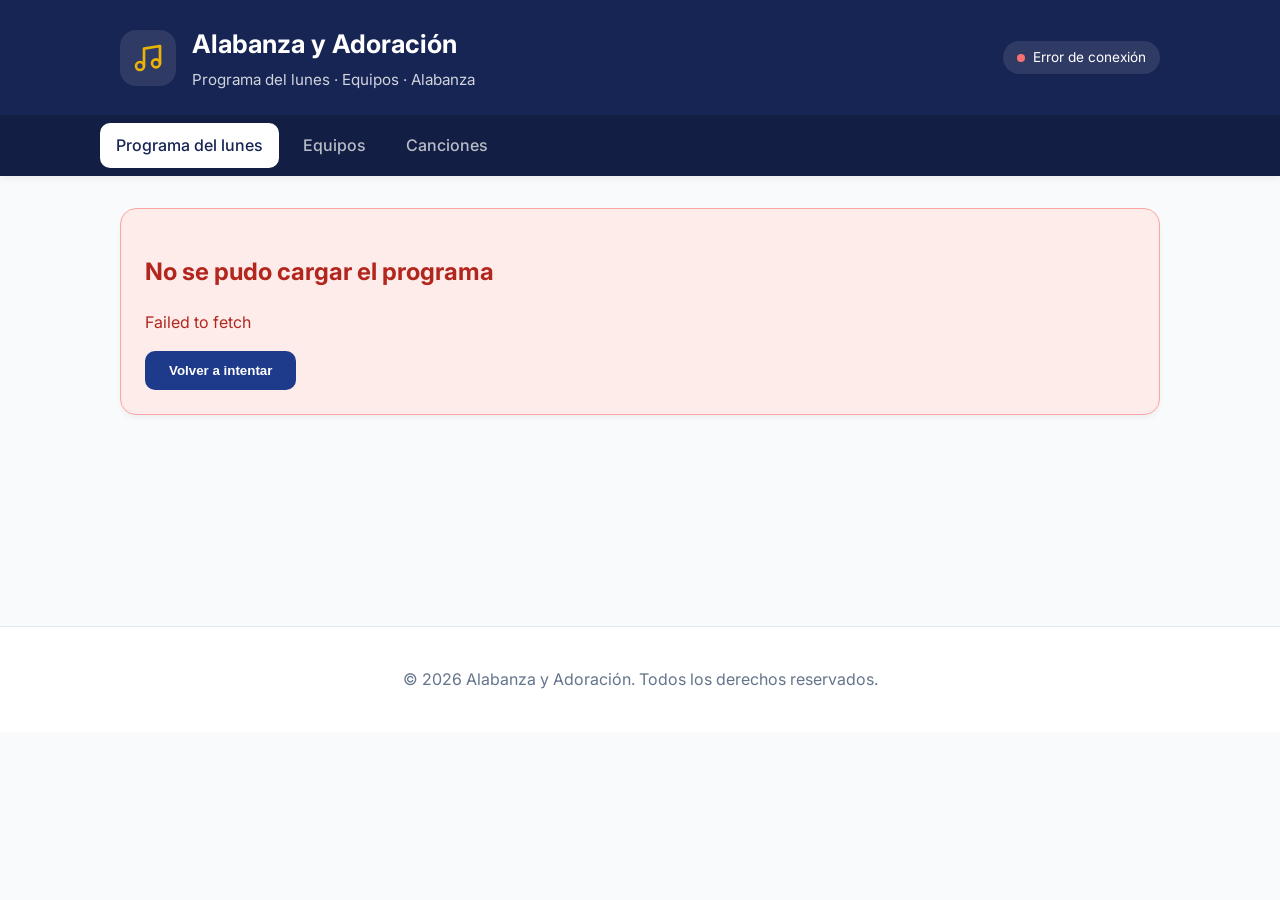
==== Alabanza y Adoración/index.html @ 2aa61725 "Add files via upload" ====
<!DOCTYPE html>
<html lang="es">
<head>
  <meta charset="UTF-8">
  <meta name="viewport" content="width=device-width, initial-scale=1.0">
  <meta name="description" content="Alabanza y Adoración — Programa de los lunes, equipos y repertorio musical.">
  <meta name="theme-color" content="#172554">
  <title>Alabanza y Adoración</title>
  <link rel="preconnect" href="https://fonts.googleapis.com">
  <link rel="preconnect" href="https://fonts.gstatic.com" crossorigin>
  <link href="https://fonts.googleapis.com/css2?family=Inter:wght@400;500;600;700&display=swap" rel="stylesheet">
  <link rel="stylesheet" href="styles.css">
</head>
<body>
  <a class="skip-link" href="#contenido">Saltar al contenido</a>

  <header class="site-header" role="banner">
    <div class="container header-inner">
      <div class="brand">
        <!-- Icono de Notas Musicales -->
        <div class="brand-mark" aria-hidden="true">
          <svg viewBox="0 0 24 24" width="32" height="32" fill="none" stroke="currentColor" stroke-width="2" stroke-linecap="round" stroke-linejoin="round">
            <path d="M9 18V5l12-2v13"></path>
            <circle cx="6" cy="18" r="3"></circle>
            <circle cx="18" cy="16" r="3"></circle>
          </svg>
        </div>
        <div class="brand-text">
          <h1 class="site-title">Alabanza y Adoración</h1>
          <p class="site-subtitle">Programa del lunes · Equipos · Alabanza</p>
        </div>
      </div>

      <div class="status" id="status" role="status" aria-live="polite">
        <span class="status-dot" aria-hidden="true"></span>
        <span class="status-text" id="status-text">Cargando…</span>
      </div>
    </div>

    <nav class="site-nav" aria-label="Navegación principal">
      <div class="container nav-inner">
        <button class="nav-btn is-active" data-view="programa" aria-controls="view-programa" aria-selected="true" role="tab">Programa del lunes</button>
        <button class="nav-btn" data-view="equipos" aria-controls="view-equipos" aria-selected="false" role="tab">Equipos</button>
        <button class="nav-btn" data-view="canciones" aria-controls="view-canciones" aria-selected="false" role="tab">Canciones</button>
      </div>
    </nav>
  </header>

  <main id="contenido" class="container main" role="main">

    <!-- Vista: Programa del lunes -->
    <section id="view-programa" class="view" role="tabpanel" aria-labelledby="tab-programa">
      <div class="loading-card" id="programa-loading">
        <div class="spinner" aria-hidden="true"></div>
        <p>Cargando el programa…</p>
      </div>

      <div class="error-card hidden" id="programa-error" role="alert">
        <h2>No se pudo cargar el programa</h2>
        <p id="programa-error-msg">Revisa tu conexión e inténtalo de nuevo.</p>
        <button class="btn-retry" id="programa-retry">Volver a intentar</button>
      </div>

      <div class="empty-card hidden" id="programa-empty">
        <h2>Todavía no hay un programa para el próximo lunes</h2>
        <p>Cuando se registre el encuentro, aparecerá aquí automáticamente.</p>
      </div>

      <div class="hidden" id="programa-content">
        <article class="hero-card">
          <p class="hero-eyebrow" id="prog-eyebrow">Próximo encuentro</p>
          <h2 class="hero-title" id="prog-nombre">—</h2>
          <div class="hero-meta">
            <div class="meta-item">
              <span class="meta-label">Fecha</span>
              <span class="meta-value" id="prog-fecha">—</span>
            </div>
            <div class="meta-item">
              <span class="meta-label">Hora</span>
              <span class="meta-value" id="prog-hora">—</span>
            </div>
            <div class="meta-item">
              <span class="meta-label">Lugar</span>
              <span class="meta-value" id="prog-lugar">—</span>
            </div>
            <div class="meta-item">
              <span class="meta-label">Estado</span>
              <span class="badge" id="prog-estado">—</span>
            </div>
          </div>
        </article>

        <div class="grid-2">
          <section class="card" aria-labelledby="prog-equipo-a-title">
            <header class="card-header">
              <h3 id="prog-equipo-a-title">Equipo A</h3>
            </header>
            <ul class="list" id="prog-equipo-a"></ul>
          </section>

          <section class="card" aria-labelledby="prog-equipo-b-title">
            <header class="card-header">
              <h3 id="prog-equipo-b-title">Equipo B</h3>
            </header>
            <ul class="list" id="prog-equipo-b"></ul>
          </section>
        </div>

        <section class="card" aria-labelledby="prog-canciones-title">
          <header class="card-header">
            <h3 id="prog-canciones-title">Repertorio musical</h3>
          </header>
          <ol class="song-list" id="prog-canciones"></ol>
        </section>
      </div>
    </section>

    <!-- Vista: Equipos -->
    <section id="view-equipos" class="view hidden" role="tabpanel" aria-labelledby="tab-equipos">
      <div class="loading-card" id="equipos-loading">
        <div class="spinner" aria-hidden="true"></div>
        <p>Cargando los equipos…</p>
      </div>

      <div class="error-card hidden" id="equipos-error" role="alert">
        <h2>No se pudieron cargar los equipos</h2>
        <p id="equipos-error-msg">Revisa tu conexión e inténtalo de nuevo.</p>
        <button class="btn-retry" id="equipos-retry">Volver a intentar</button>
      </div>

      <div class="empty-card hidden" id="equipos-empty">
        <h2>Todavía no hay equipos asignados</h2>
        <p>Cuando se registren integrantes para el próximo lunes, aparecerán aquí.</p>
      </div>

      <div class="hidden" id="equipos-content">
        <p class="section-context" id="equipos-context"></p>
        <div class="grid-2">
          <section class="card" aria-labelledby="equipos-a-title">
            <header class="card-header">
              <h3 id="equipos-a-title">Equipo A</h3>
            </header>
            <ul class="list" id="equipos-a"></ul>
          </section>
          <section class="card" aria-labelledby="equipos-b-title">
            <header class="card-header">
              <h3 id="equipos-b-title">Equipo B</h3>
            </header>
            <ul class="list" id="equipos-b"></ul>
          </section>
        </div>
      </div>
    </section>

    <!-- Vista: Canciones -->
    <section id="view-canciones" class="view hidden" role="tabpanel" aria-labelledby="tab-canciones">
      <div class="loading-card" id="canciones-loading">
        <div class="spinner" aria-hidden="true"></div>
        <p>Cargando el repertorio…</p>
      </div>

      <div class="error-card hidden" id="canciones-error" role="alert">
        <h2>No se pudo cargar el repertorio</h2>
        <p id="canciones-error-msg">Revisa tu conexión e inténtalo de nuevo.</p>
        <button class="btn-retry" id="canciones-retry">Volver a intentar</button>
      </div>

      <div class="empty-card hidden" id="canciones-empty">
        <h2>Todavía no hay canciones programadas</h2>
        <p>Cuando se registre el repertorio del próximo lunes, aparecerá aquí.</p>
      </div>

      <div class="hidden" id="canciones-content">
        <p class="section-context" id="canciones-context"></p>
        <section class="card" aria-labelledby="canciones-lista-title">
          <header class="card-header">
            <h3 id="canciones-lista-title">Repertorio en orden</h3>
          </header>
          <ol class="song-list" id="canciones-lista"></ol>
        </section>
      </div>
    </section>

  </main>

  <footer class="site-footer">
    <div class="container">
      <p>&copy; <span id="footer-year"></span> Alabanza y Adoración. Todos los derechos reservados.</p>
    </div>
  </footer>

  <script src="app.js" defer></script>
</body>
</html>
---- Alabanza y Adoración/styles.css ----
:root {
  --azul-profundo: #172554; --azul: #1e3a8a; --dorado: #eab308;
  --fondo: #f8fafc; --fondo-card: #ffffff; --texto: #0f172a; --texto-suave: #64748b; --borde: #e2e8f0;
  --error: #b3261e; --error-fondo: #fdecea; --sombra: 0 4px 6px -1px rgba(0, 0, 0, 0.05);
  --radio: 16px; --radio-sm: 12px; --trans: 200ms ease;
}
* { box-sizing: border-box; }
html, body { margin: 0; padding: 0; }
body { font-family: 'Inter', system-ui, sans-serif; background: var(--fondo); color: var(--texto); line-height: 1.55; }
.container { width: 100%; max-width: 1080px; margin: 0 auto; padding: 0 20px; }
.skip-link { position: absolute; left: -9999px; top: 0; background: var(--azul); color: #fff; padding: 10px 16px; z-index: 999; }
.skip-link:focus { left: 0; }

.site-header { background: var(--azul-profundo); color: #fff; box-shadow: var(--sombra); }
.header-inner { display: flex; align-items: center; justify-content: space-between; gap: 16px; padding-top: 24px; padding-bottom: 24px; flex-wrap: wrap; }
.brand { display: flex; align-items: center; gap: 16px; }
.brand-mark { display: grid; place-items: center; width: 56px; height: 56px; border-radius: 16px; background: rgba(255, 255, 255, 0.1); color: var(--dorado); flex-shrink: 0; }
.brand-text { display: flex; flex-direction: column; }
.site-title { font-size: 1.6rem; font-weight: 700; margin: 0; }
.site-subtitle { margin: 4px 0 0; font-size: 0.95rem; opacity: 0.8; }

.status { display: inline-flex; align-items: center; gap: 8px; padding: 6px 14px; border-radius: 999px; background: rgba(255, 255, 255, 0.1); font-size: 0.85rem; }
.status-dot { width: 8px; height: 8px; border-radius: 50%; background: var(--dorado); }
.status.is-ok .status-dot { background: #4ade80; }
.status.is-error .status-dot { background: #f87171; }
.status.is-loading .status-dot { background: var(--dorado); animation: pulse 1.2s infinite; }
@keyframes pulse { 0%,100% { opacity: 1; } 50% { opacity: 0.4; } }

.site-nav { background: rgba(0, 0, 0, 0.2); }
.nav-inner { display: flex; gap: 8px; overflow-x: auto; padding: 8px 0; }
.nav-btn { border: 0; background: transparent; color: rgba(255, 255, 255, 0.7); font: inherit; font-weight: 500; padding: 10px 16px; border-radius: 10px; cursor: pointer; white-space: nowrap; }
.nav-btn:hover { background: rgba(255, 255, 255, 0.1); color: #fff; }
.nav-btn.is-active { background: #fff; color: var(--azul-profundo); }

.main { padding-top: 32px; padding-bottom: 48px; min-height: 50vh; }
.hidden { display: none !important; }
.card, .hero-card, .loading-card, .error-card, .empty-card { background: var(--fondo-card); border: 1px solid var(--borde); border-radius: var(--radio); box-shadow: var(--sombra); padding: 24px; margin-bottom: 20px; }
.card-header { margin-bottom: 16px; }
.card-header h3 { margin: 0; font-size: 1.1rem; color: var(--azul-profundo); }

.hero-card { background: linear-gradient(135deg, var(--azul-profundo) 0%, var(--azul) 100%); color: #fff; padding: 32px; }
.hero-title { margin: 0 0 24px; font-size: 1.8rem; font-weight: 700; }
.hero-meta { display: grid; grid-template-columns: repeat(auto-fit, minmax(140px, 1fr)); gap: 16px; }
.meta-item { background: rgba(255, 255, 255, 0.1); border-radius: var(--radio-sm); padding: 12px 16px; }
.meta-label { display: block; font-size: 0.75rem; opacity: 0.8; margin-bottom: 4px; }
.meta-value { font-weight: 600; font-size: 1.05rem; }
.badge { display: inline-block; padding: 4px 12px; border-radius: 999px; font-size: 0.8rem; font-weight: 600; background: rgba(255, 255, 255, 0.15); }
.badge.is-confirmado { background: var(--dorado); color: var(--azul-profundo); }

.grid-2 { display: grid; grid-template-columns: 1fr 1fr; gap: 20px; }
@media (max-width: 720px) { .grid-2 { grid-template-columns: 1fr; } }

.list { list-style: none; margin: 0; padding: 0; display: flex; flex-direction: column; gap: 12px; }
.list li { display: flex; justify-content: space-between; padding: 12px 16px; border-radius: var(--radio-sm); background: var(--fondo); border: 1px solid var(--borde); }
.list .persona { font-weight: 500; }
.list .funcion { font-size: 0.85rem; color: var(--texto-suave); background: rgba(0,0,0,0.03); padding: 2px 8px; border-radius: 6px; }
.list .empty-msg { justify-content: center; color: var(--texto-suave); font-style: italic; border: 1px dashed var(--borde); background: transparent; }

.song-list { list-style: none; margin: 0; padding: 0; display: flex; flex-direction: column; gap: 12px; }
.song-list li { display: grid; grid-template-columns: 40px 1fr auto; align-items: center; gap: 16px; padding: 16px; border-radius: var(--radio-sm); background: var(--fondo); border: 1px solid var(--borde); }
.song-list .song-num { display: grid; place-items: center; width: 36px; height: 36px; border-radius: 50%; background: var(--azul-profundo); color: var(--dorado); font-weight: 700; }
.song-list .song-title { font-weight: 600; font-size: 1.05rem; }
.song-list .song-artist { font-size: 0.85rem; color: var(--texto-suave); margin-top: 2px; }
.song-list .song-key { font-size: 0.85rem; font-weight: 700; color: var(--azul); background: #e0e7ff; padding: 4px 12px; border-radius: 999px; }
.song-list .empty-msg { display: block; grid-template-columns: 1fr; text-align: center; font-style: italic; border: 1px dashed var(--borde); background: transparent; }

.loading-card, .empty-card { text-align: center; color: var(--texto-suave); padding: 40px 24px; }
.spinner { width: 36px; height: 36px; margin: 0 auto 16px; border: 3px solid var(--borde); border-top-color: var(--azul); border-radius: 50%; animation: spin 800ms linear infinite; }
@keyframes spin { to { transform: rotate(360deg); } }
.error-card { border-color: #fca5a5; background: var(--error-fondo); color: var(--error); }
.btn-retry { background: var(--azul); color: #fff; font-weight: 600; padding: 12px 24px; border-radius: 10px; cursor: pointer; border: 0; }
.btn-retry:hover { background: var(--azul-profundo); }
.section-context { margin-bottom: 16px; color: var(--texto-suave); border-bottom: 1px solid var(--borde); padding-bottom: 12px; }

.site-footer { border-top: 1px solid var(--borde); background: var(--fondo-card); color: var(--texto-suave); text-align: center; padding: 24px 0; }
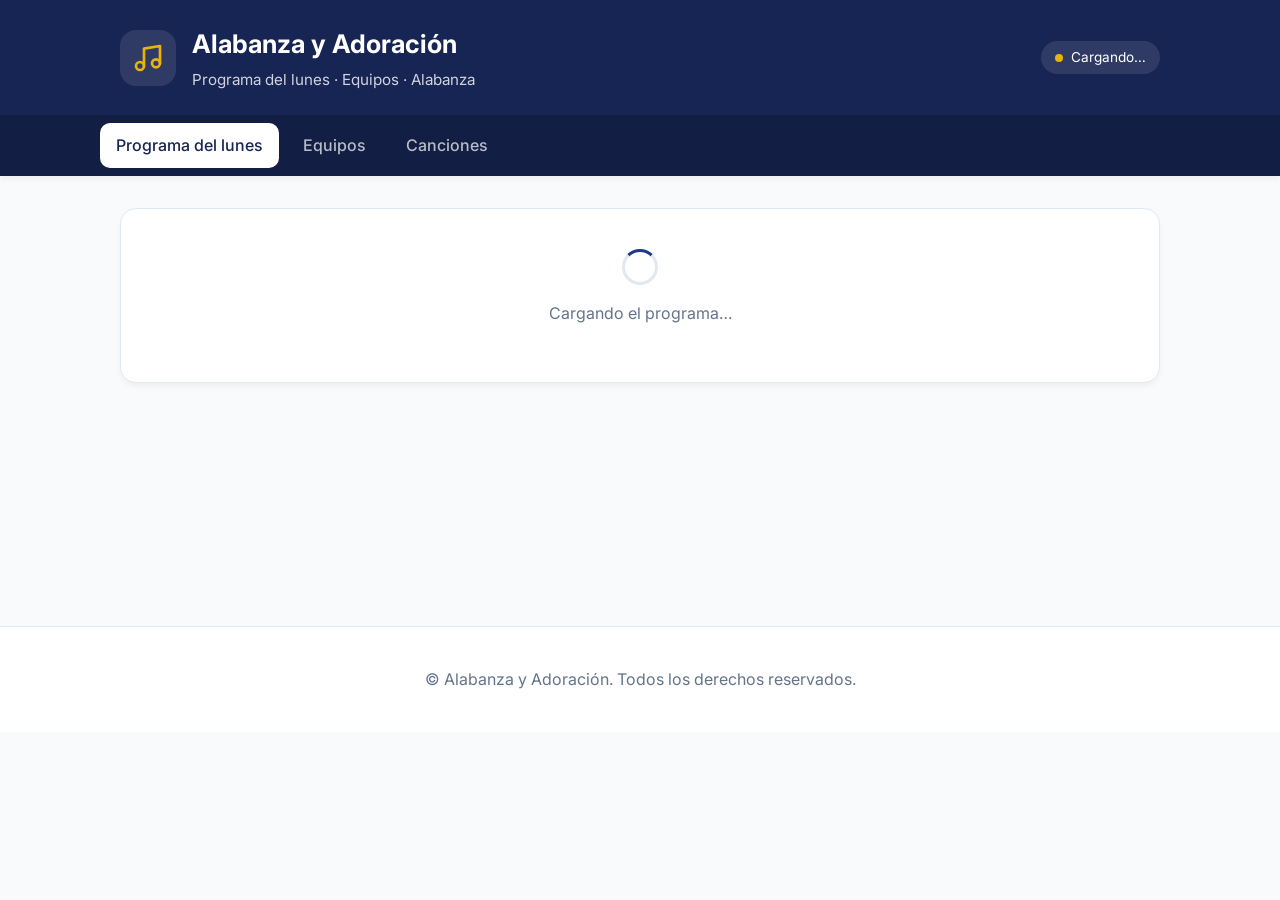
==== commit 04720788: "Update index.html" ====
--- a/Alabanza y Adoración/index.html
+++ b/Alabanza y Adoración/index.html
@@ -17,7 +17,6 @@
   <header class="site-header" role="banner">
     <div class="container header-inner">
       <div class="brand">
-        <!-- Icono de Notas Musicales -->
         <div class="brand-mark" aria-hidden="true">
           <svg viewBox="0 0 24 24" width="32" height="32" fill="none" stroke="currentColor" stroke-width="2" stroke-linecap="round" stroke-linejoin="round">
             <path d="M9 18V5l12-2v13"></path>
@@ -167,7 +166,7 @@
 
       <div class="empty-card hidden" id="canciones-empty">
         <h2>Todavía no hay canciones programadas</h2>
-        <p>Cuando se registre el repertorio del próximo lunes, aparecerá aquí.</p>
+        <p>Cuando se registre el repertorio del próximo lunes, aparecerán aquí.</p>
       </div>
 
       <div class="hidden" id="canciones-content">
@@ -189,6 +188,36 @@
     </div>
   </footer>
 
-  <script src="app.js" defer></script>
+  <!-- Ventana Modal para la Letra, Transposición y enlace de YouTube -->
+  <div id="modal-letra" class="modal-overlay hidden" role="dialog" aria-modal="true" aria-labelledby="modal-titulo">
+    <div class="modal-content">
+      <button class="modal-close" id="modal-close" aria-label="Cerrar">&times;</button>
+      <h2 id="modal-titulo" class="modal-title">—</h2>
+
+      <div class="modal-meta">
+        <span class="meta-label" style="font-size: 0.85rem; color: var(--texto-suave); margin-right: 8px;">Tono:</span>
+        <span id="modal-tono" class="song-key">—</span>
+        <div class="tono-controls">
+          <button id="btn-bajar-tono" class="btn-tono" aria-label="Bajar medio tono">-</button>
+          <button id="btn-subir-tono" class="btn-tono" aria-label="Subir medio tono">+</button>
+        </div>
+      </div>
+
+      <div class="modal-body" id="modal-letra-texto"></div>
+
+      <a
+        id="modal-youtube"
+        class="youtube-link hidden"
+        href="#"
+        target="_blank"
+        rel="noopener noreferrer"
+      >
+        🎵 Escuchar canción en YouTube
+      </a>
+    </div>
+  </div>
+
+  <!-- Archivo JavaScript -->
+  <script src="script.js" defer></script>
 </body>
-</html>+</html>
--- a/Alabanza y Adoración/styles.css
+++ b/Alabanza y Adoración/styles.css
@@ -1,16 +1,31 @@
+/* ===== Alabanza y Adoración — Estilos (Tema Azul/Dorado) ===== */
 :root {
   --azul-profundo: #172554; --azul: #1e3a8a; --dorado: #eab308;
   --fondo: #f8fafc; --fondo-card: #ffffff; --texto: #0f172a; --texto-suave: #64748b; --borde: #e2e8f0;
   --error: #b3261e; --error-fondo: #fdecea; --sombra: 0 4px 6px -1px rgba(0, 0, 0, 0.05);
   --radio: 16px; --radio-sm: 12px; --trans: 200ms ease;
 }
+
 * { box-sizing: border-box; }
-html, body { margin: 0; padding: 0; }
-body { font-family: 'Inter', system-ui, sans-serif; background: var(--fondo); color: var(--texto); line-height: 1.55; }
+
+html, body { 
+  margin: 0; 
+  padding: 0; 
+  overflow-x: hidden;
+}
+
+body { 
+  font-family: 'Inter', system-ui, sans-serif; 
+  background: var(--fondo); 
+  color: var(--texto); 
+  line-height: 1.55; 
+}
+
 .container { width: 100%; max-width: 1080px; margin: 0 auto; padding: 0 20px; }
 .skip-link { position: absolute; left: -9999px; top: 0; background: var(--azul); color: #fff; padding: 10px 16px; z-index: 999; }
 .skip-link:focus { left: 0; }
 
+/* Header */
 .site-header { background: var(--azul-profundo); color: #fff; box-shadow: var(--sombra); }
 .header-inner { display: flex; align-items: center; justify-content: space-between; gap: 16px; padding-top: 24px; padding-bottom: 24px; flex-wrap: wrap; }
 .brand { display: flex; align-items: center; gap: 16px; }
@@ -26,12 +41,14 @@
 .status.is-loading .status-dot { background: var(--dorado); animation: pulse 1.2s infinite; }
 @keyframes pulse { 0%,100% { opacity: 1; } 50% { opacity: 0.4; } }
 
+/* Nav */
 .site-nav { background: rgba(0, 0, 0, 0.2); }
 .nav-inner { display: flex; gap: 8px; overflow-x: auto; padding: 8px 0; }
 .nav-btn { border: 0; background: transparent; color: rgba(255, 255, 255, 0.7); font: inherit; font-weight: 500; padding: 10px 16px; border-radius: 10px; cursor: pointer; white-space: nowrap; }
 .nav-btn:hover { background: rgba(255, 255, 255, 0.1); color: #fff; }
 .nav-btn.is-active { background: #fff; color: var(--azul-profundo); }
 
+/* Main */
 .main { padding-top: 32px; padding-bottom: 48px; min-height: 50vh; }
 .hidden { display: none !important; }
 .card, .hero-card, .loading-card, .error-card, .empty-card { background: var(--fondo-card); border: 1px solid var(--borde); border-radius: var(--radio); box-shadow: var(--sombra); padding: 24px; margin-bottom: 20px; }
@@ -72,4 +89,94 @@
 .btn-retry:hover { background: var(--azul-profundo); }
 .section-context { margin-bottom: 16px; color: var(--texto-suave); border-bottom: 1px solid var(--borde); padding-bottom: 12px; }
 
-.site-footer { border-top: 1px solid var(--borde); background: var(--fondo-card); color: var(--texto-suave); text-align: center; padding: 24px 0; }+.site-footer { border-top: 1px solid var(--borde); background: var(--fondo-card); color: var(--texto-suave); text-align: center; padding: 24px 0; }
+
+/* Botones de Letra */
+.song-actions { display: flex; align-items: center; gap: 12px; }
+.btn-ver-letra { appearance: none; background: var(--fondo); border: 1px solid var(--borde); color: var(--azul-profundo); font: inherit; font-size: 0.85rem; font-weight: 600; padding: 6px 12px; border-radius: 8px; cursor: pointer; transition: all var(--trans); }
+.btn-ver-letra:hover { background: var(--azul-profundo); color: #fff; border-color: var(--azul-profundo); }
+
+/* ===== Modal (Ventana de Letra) ===== */
+.modal-overlay { 
+  position: fixed; 
+  top: 0; left: 0; right: 0; bottom: 0; 
+  background: rgba(15, 23, 42, 0.7); 
+  backdrop-filter: blur(4px); 
+  display: flex; 
+  align-items: center; 
+  justify-content: center; 
+  z-index: 1000; 
+  padding: 20px; 
+}
+
+.modal-overlay.hidden {
+  display: none !important;
+}
+
+.modal-content { 
+  background: var(--fondo-card); 
+  width: 100%; 
+  max-width: 600px; 
+  max-height: 85vh; 
+  border-radius: var(--radio); 
+  box-shadow: 0 20px 25px -5px rgba(0, 0, 0, 0.1); 
+  display: flex; 
+  flex-direction: column; 
+  position: relative; 
+  overflow: hidden; 
+}
+
+.modal-close { 
+  position: absolute; 
+  top: 16px; 
+  right: 16px; 
+  background: transparent; 
+  border: 0; 
+  font-size: 1.8rem; 
+  color: var(--texto-suave); 
+  cursor: pointer; 
+  line-height: 1; 
+  padding: 4px; 
+  border-radius: 50%; 
+}
+.modal-close:hover { color: var(--texto); background: var(--fondo); }
+.modal-title { margin: 0; padding: 24px 24px 8px; font-size: 1.4rem; color: var(--azul-profundo); padding-right: 48px; }
+.modal-meta { padding: 0 24px 16px; border-bottom: 1px solid var(--borde); display: flex; align-items: center; }
+.modal-body { 
+  padding: 24px; 
+  overflow-y: auto; 
+  font-family: 'Courier New', Courier, monospace; 
+  font-size: 0.95rem; 
+  white-space: pre-wrap; 
+  line-height: 1.6; 
+  color: var(--texto); 
+}
+
+/* ===== Controles de Tono (Modal) ===== */
+.tono-controls {
+  display: inline-flex;
+  gap: 8px;
+  margin-left: 16px;
+  vertical-align: middle;
+}
+
+.btn-tono {
+  appearance: none;
+  background: var(--azul-profundo);
+  color: #fff;
+  border: 0;
+  border-radius: 50%;
+  width: 28px;
+  height: 28px;
+  font-size: 1.2rem;
+  font-weight: bold;
+  cursor: pointer;
+  display: inline-flex;
+  align-items: center;
+  justify-content: center;
+  transition: background var(--trans);
+}
+
+.btn-tono:hover {
+  background: var(--azul);
+}
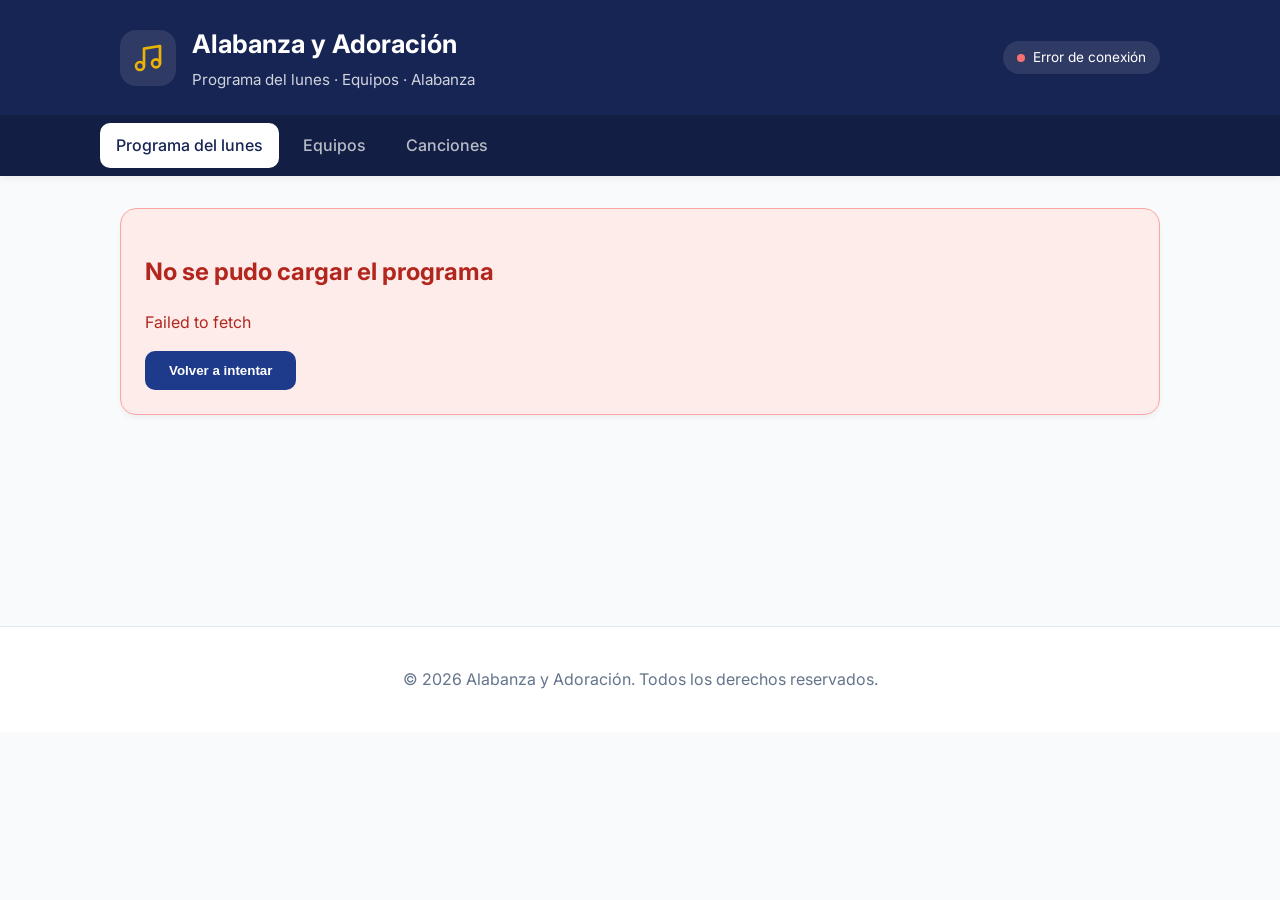
==== commit 762aa71c: "Update index.html" ====
--- a/Alabanza y Adoración/index.html
+++ b/Alabanza y Adoración/index.html
@@ -6,11 +6,14 @@
   <meta name="description" content="Alabanza y Adoración — Programa de los lunes, equipos y repertorio musical.">
   <meta name="theme-color" content="#172554">
   <title>Alabanza y Adoración</title>
+
   <link rel="preconnect" href="https://fonts.googleapis.com">
   <link rel="preconnect" href="https://fonts.gstatic.com" crossorigin>
   <link href="https://fonts.googleapis.com/css2?family=Inter:wght@400;500;600;700&display=swap" rel="stylesheet">
+
   <link rel="stylesheet" href="styles.css">
 </head>
+
 <body>
   <a class="skip-link" href="#contenido">Saltar al contenido</a>
 
@@ -24,6 +27,7 @@
             <circle cx="18" cy="16" r="3"></circle>
           </svg>
         </div>
+
         <div class="brand-text">
           <h1 class="site-title">Alabanza y Adoración</h1>
           <p class="site-subtitle">Programa del lunes · Equipos · Alabanza</p>
@@ -47,8 +51,8 @@
 
   <main id="contenido" class="container main" role="main">
 
-    <!-- Vista: Programa del lunes -->
-    <section id="view-programa" class="view" role="tabpanel" aria-labelledby="tab-programa">
+    <!-- VISTA: PROGRAMA DEL LUNES -->
+    <section id="view-programa" class="view" role="tabpanel">
       <div class="loading-card" id="programa-loading">
         <div class="spinner" aria-hidden="true"></div>
         <p>Cargando el programa…</p>
@@ -69,19 +73,23 @@
         <article class="hero-card">
           <p class="hero-eyebrow" id="prog-eyebrow">Próximo encuentro</p>
           <h2 class="hero-title" id="prog-nombre">—</h2>
+
           <div class="hero-meta">
             <div class="meta-item">
               <span class="meta-label">Fecha</span>
               <span class="meta-value" id="prog-fecha">—</span>
             </div>
+
             <div class="meta-item">
               <span class="meta-label">Hora</span>
               <span class="meta-value" id="prog-hora">—</span>
             </div>
+
             <div class="meta-item">
               <span class="meta-label">Lugar</span>
               <span class="meta-value" id="prog-lugar">—</span>
             </div>
+
             <div class="meta-item">
               <span class="meta-label">Estado</span>
               <span class="badge" id="prog-estado">—</span>
@@ -114,8 +122,8 @@
       </div>
     </section>
 
-    <!-- Vista: Equipos -->
-    <section id="view-equipos" class="view hidden" role="tabpanel" aria-labelledby="tab-equipos">
+    <!-- VISTA: EQUIPOS -->
+    <section id="view-equipos" class="view hidden" role="tabpanel">
       <div class="loading-card" id="equipos-loading">
         <div class="spinner" aria-hidden="true"></div>
         <p>Cargando los equipos…</p>
@@ -134,6 +142,7 @@
 
       <div class="hidden" id="equipos-content">
         <p class="section-context" id="equipos-context"></p>
+
         <div class="grid-2">
           <section class="card" aria-labelledby="equipos-a-title">
             <header class="card-header">
@@ -141,6 +150,7 @@
             </header>
             <ul class="list" id="equipos-a"></ul>
           </section>
+
           <section class="card" aria-labelledby="equipos-b-title">
             <header class="card-header">
               <h3 id="equipos-b-title">Equipo B</h3>
@@ -151,8 +161,8 @@
       </div>
     </section>
 
-    <!-- Vista: Canciones -->
-    <section id="view-canciones" class="view hidden" role="tabpanel" aria-labelledby="tab-canciones">
+    <!-- VISTA: CANCIONES -->
+    <section id="view-canciones" class="view hidden" role="tabpanel">
       <div class="loading-card" id="canciones-loading">
         <div class="spinner" aria-hidden="true"></div>
         <p>Cargando el repertorio…</p>
@@ -171,6 +181,7 @@
 
       <div class="hidden" id="canciones-content">
         <p class="section-context" id="canciones-context"></p>
+
         <section class="card" aria-labelledby="canciones-lista-title">
           <header class="card-header">
             <h3 id="canciones-lista-title">Repertorio en orden</h3>
@@ -188,18 +199,28 @@
     </div>
   </footer>
 
-  <!-- Ventana Modal para la Letra, Transposición y enlace de YouTube -->
-  <div id="modal-letra" class="modal-overlay hidden" role="dialog" aria-modal="true" aria-labelledby="modal-titulo">
+  <!-- MODAL: LETRA, TRANSPOSICIÓN Y YOUTUBE -->
+  <div
+    id="modal-letra"
+    class="modal-overlay hidden"
+    role="dialog"
+    aria-modal="true"
+    aria-labelledby="modal-titulo"
+    aria-hidden="true"
+  >
     <div class="modal-content">
-      <button class="modal-close" id="modal-close" aria-label="Cerrar">&times;</button>
+      <button class="modal-close" id="modal-close" type="button" aria-label="Cerrar">&times;</button>
+
       <h2 id="modal-titulo" class="modal-title">—</h2>
 
       <div class="modal-meta">
         <span class="meta-label" style="font-size: 0.85rem; color: var(--texto-suave); margin-right: 8px;">Tono:</span>
+
         <span id="modal-tono" class="song-key">—</span>
+
         <div class="tono-controls">
-          <button id="btn-bajar-tono" class="btn-tono" aria-label="Bajar medio tono">-</button>
-          <button id="btn-subir-tono" class="btn-tono" aria-label="Subir medio tono">+</button>
+          <button id="btn-bajar-tono" class="btn-tono" type="button" aria-label="Bajar medio tono">-</button>
+          <button id="btn-subir-tono" class="btn-tono" type="button" aria-label="Subir medio tono">+</button>
         </div>
       </div>
 
@@ -217,7 +238,8 @@
     </div>
   </div>
 
-  <!-- Archivo JavaScript -->
-  <script src="script.js" defer></script>
+  <!-- ARCHIVO JAVASCRIPT -->
+  <script src="app.js" defer></script>
+
 </body>
 </html>
--- a/Alabanza y Adoración/styles.css
+++ b/Alabanza y Adoración/styles.css
@@ -1,158 +1,580 @@
 /* ===== Alabanza y Adoración — Estilos (Tema Azul/Dorado) ===== */
+
 :root {
-  --azul-profundo: #172554; --azul: #1e3a8a; --dorado: #eab308;
-  --fondo: #f8fafc; --fondo-card: #ffffff; --texto: #0f172a; --texto-suave: #64748b; --borde: #e2e8f0;
-  --error: #b3261e; --error-fondo: #fdecea; --sombra: 0 4px 6px -1px rgba(0, 0, 0, 0.05);
-  --radio: 16px; --radio-sm: 12px; --trans: 200ms ease;
-}
-
-* { box-sizing: border-box; }
-
-html, body { 
-  margin: 0; 
-  padding: 0; 
+  --azul-profundo: #172554;
+  --azul: #1e3a8a;
+  --dorado: #eab308;
+  --fondo: #f8fafc;
+  --fondo-card: #ffffff;
+  --texto: #0f172a;
+  --texto-suave: #64748b;
+  --borde: #e2e8f0;
+  --error: #b3261e;
+  --error-fondo: #fdecea;
+  --sombra: 0 4px 6px -1px rgba(0, 0, 0, 0.05);
+  --radio: 16px;
+  --radio-sm: 12px;
+  --trans: 200ms ease;
+}
+
+* {
+  box-sizing: border-box;
+}
+
+html, body {
+  margin: 0;
+  padding: 0;
   overflow-x: hidden;
 }
 
-body { 
-  font-family: 'Inter', system-ui, sans-serif; 
-  background: var(--fondo); 
-  color: var(--texto); 
-  line-height: 1.55; 
-}
-
-.container { width: 100%; max-width: 1080px; margin: 0 auto; padding: 0 20px; }
-.skip-link { position: absolute; left: -9999px; top: 0; background: var(--azul); color: #fff; padding: 10px 16px; z-index: 999; }
-.skip-link:focus { left: 0; }
+body {
+  font-family: 'Inter', system-ui, sans-serif;
+  background: var(--fondo);
+  color: var(--texto);
+  line-height: 1.55;
+}
+
+.container {
+  width: 100%;
+  max-width: 1080px;
+  margin: 0 auto;
+  padding: 0 20px;
+}
+
+.skip-link {
+  position: absolute;
+  left: -9999px;
+  top: 0;
+  background: var(--azul);
+  color: #fff;
+  padding: 10px 16px;
+  z-index: 999;
+}
+
+.skip-link:focus {
+  left: 0;
+}
 
 /* Header */
-.site-header { background: var(--azul-profundo); color: #fff; box-shadow: var(--sombra); }
-.header-inner { display: flex; align-items: center; justify-content: space-between; gap: 16px; padding-top: 24px; padding-bottom: 24px; flex-wrap: wrap; }
-.brand { display: flex; align-items: center; gap: 16px; }
-.brand-mark { display: grid; place-items: center; width: 56px; height: 56px; border-radius: 16px; background: rgba(255, 255, 255, 0.1); color: var(--dorado); flex-shrink: 0; }
-.brand-text { display: flex; flex-direction: column; }
-.site-title { font-size: 1.6rem; font-weight: 700; margin: 0; }
-.site-subtitle { margin: 4px 0 0; font-size: 0.95rem; opacity: 0.8; }
-
-.status { display: inline-flex; align-items: center; gap: 8px; padding: 6px 14px; border-radius: 999px; background: rgba(255, 255, 255, 0.1); font-size: 0.85rem; }
-.status-dot { width: 8px; height: 8px; border-radius: 50%; background: var(--dorado); }
-.status.is-ok .status-dot { background: #4ade80; }
-.status.is-error .status-dot { background: #f87171; }
-.status.is-loading .status-dot { background: var(--dorado); animation: pulse 1.2s infinite; }
-@keyframes pulse { 0%,100% { opacity: 1; } 50% { opacity: 0.4; } }
+
+.site-header {
+  background: var(--azul-profundo);
+  color: #fff;
+  box-shadow: var(--sombra);
+}
+
+.header-inner {
+  display: flex;
+  align-items: center;
+  justify-content: space-between;
+  gap: 16px;
+  padding-top: 24px;
+  padding-bottom: 24px;
+  flex-wrap: wrap;
+}
+
+.brand {
+  display: flex;
+  align-items: center;
+  gap: 16px;
+}
+
+.brand-mark {
+  display: grid;
+  place-items: center;
+  width: 56px;
+  height: 56px;
+  border-radius: 16px;
+  background: rgba(255, 255, 255, 0.1);
+  color: var(--dorado);
+  flex-shrink: 0;
+}
+
+.brand-text {
+  display: flex;
+  flex-direction: column;
+}
+
+.site-title {
+  font-size: 1.6rem;
+  font-weight: 700;
+  margin: 0;
+}
+
+.site-subtitle {
+  margin: 4px 0 0;
+  font-size: 0.95rem;
+  opacity: 0.8;
+}
+
+.status {
+  display: inline-flex;
+  align-items: center;
+  gap: 8px;
+  padding: 6px 14px;
+  border-radius: 999px;
+  background: rgba(255, 255, 255, 0.1);
+  font-size: 0.85rem;
+}
+
+.status-dot {
+  width: 8px;
+  height: 8px;
+  border-radius: 50%;
+  background: var(--dorado);
+}
+
+.status.is-ok .status-dot {
+  background: #4ade80;
+}
+
+.status.is-error .status-dot {
+  background: #f87171;
+}
+
+.status.is-loading .status-dot {
+  background: var(--dorado);
+  animation: pulse 1.2s infinite;
+}
+
+@keyframes pulse {
+  0%, 100% { opacity: 1; }
+  50% { opacity: 0.4; }
+}
 
 /* Nav */
-.site-nav { background: rgba(0, 0, 0, 0.2); }
-.nav-inner { display: flex; gap: 8px; overflow-x: auto; padding: 8px 0; }
-.nav-btn { border: 0; background: transparent; color: rgba(255, 255, 255, 0.7); font: inherit; font-weight: 500; padding: 10px 16px; border-radius: 10px; cursor: pointer; white-space: nowrap; }
-.nav-btn:hover { background: rgba(255, 255, 255, 0.1); color: #fff; }
-.nav-btn.is-active { background: #fff; color: var(--azul-profundo); }
+
+.site-nav {
+  background: rgba(0, 0, 0, 0.2);
+}
+
+.nav-inner {
+  display: flex;
+  gap: 8px;
+  overflow-x: auto;
+  padding: 8px 0;
+}
+
+.nav-btn {
+  border: 0;
+  background: transparent;
+  color: rgba(255, 255, 255, 0.7);
+  font: inherit;
+  font-weight: 500;
+  padding: 10px 16px;
+  border-radius: 10px;
+  cursor: pointer;
+  white-space: nowrap;
+}
+
+.nav-btn:hover {
+  background: rgba(255, 255, 255, 0.1);
+  color: #fff;
+}
+
+.nav-btn.is-active {
+  background: #fff;
+  color: var(--azul-profundo);
+}
 
 /* Main */
-.main { padding-top: 32px; padding-bottom: 48px; min-height: 50vh; }
-.hidden { display: none !important; }
-.card, .hero-card, .loading-card, .error-card, .empty-card { background: var(--fondo-card); border: 1px solid var(--borde); border-radius: var(--radio); box-shadow: var(--sombra); padding: 24px; margin-bottom: 20px; }
-.card-header { margin-bottom: 16px; }
-.card-header h3 { margin: 0; font-size: 1.1rem; color: var(--azul-profundo); }
-
-.hero-card { background: linear-gradient(135deg, var(--azul-profundo) 0%, var(--azul) 100%); color: #fff; padding: 32px; }
-.hero-title { margin: 0 0 24px; font-size: 1.8rem; font-weight: 700; }
-.hero-meta { display: grid; grid-template-columns: repeat(auto-fit, minmax(140px, 1fr)); gap: 16px; }
-.meta-item { background: rgba(255, 255, 255, 0.1); border-radius: var(--radio-sm); padding: 12px 16px; }
-.meta-label { display: block; font-size: 0.75rem; opacity: 0.8; margin-bottom: 4px; }
-.meta-value { font-weight: 600; font-size: 1.05rem; }
-.badge { display: inline-block; padding: 4px 12px; border-radius: 999px; font-size: 0.8rem; font-weight: 600; background: rgba(255, 255, 255, 0.15); }
-.badge.is-confirmado { background: var(--dorado); color: var(--azul-profundo); }
-
-.grid-2 { display: grid; grid-template-columns: 1fr 1fr; gap: 20px; }
-@media (max-width: 720px) { .grid-2 { grid-template-columns: 1fr; } }
-
-.list { list-style: none; margin: 0; padding: 0; display: flex; flex-direction: column; gap: 12px; }
-.list li { display: flex; justify-content: space-between; padding: 12px 16px; border-radius: var(--radio-sm); background: var(--fondo); border: 1px solid var(--borde); }
-.list .persona { font-weight: 500; }
-.list .funcion { font-size: 0.85rem; color: var(--texto-suave); background: rgba(0,0,0,0.03); padding: 2px 8px; border-radius: 6px; }
-.list .empty-msg { justify-content: center; color: var(--texto-suave); font-style: italic; border: 1px dashed var(--borde); background: transparent; }
-
-.song-list { list-style: none; margin: 0; padding: 0; display: flex; flex-direction: column; gap: 12px; }
-.song-list li { display: grid; grid-template-columns: 40px 1fr auto; align-items: center; gap: 16px; padding: 16px; border-radius: var(--radio-sm); background: var(--fondo); border: 1px solid var(--borde); }
-.song-list .song-num { display: grid; place-items: center; width: 36px; height: 36px; border-radius: 50%; background: var(--azul-profundo); color: var(--dorado); font-weight: 700; }
-.song-list .song-title { font-weight: 600; font-size: 1.05rem; }
-.song-list .song-artist { font-size: 0.85rem; color: var(--texto-suave); margin-top: 2px; }
-.song-list .song-key { font-size: 0.85rem; font-weight: 700; color: var(--azul); background: #e0e7ff; padding: 4px 12px; border-radius: 999px; }
-.song-list .empty-msg { display: block; grid-template-columns: 1fr; text-align: center; font-style: italic; border: 1px dashed var(--borde); background: transparent; }
-
-.loading-card, .empty-card { text-align: center; color: var(--texto-suave); padding: 40px 24px; }
-.spinner { width: 36px; height: 36px; margin: 0 auto 16px; border: 3px solid var(--borde); border-top-color: var(--azul); border-radius: 50%; animation: spin 800ms linear infinite; }
-@keyframes spin { to { transform: rotate(360deg); } }
-.error-card { border-color: #fca5a5; background: var(--error-fondo); color: var(--error); }
-.btn-retry { background: var(--azul); color: #fff; font-weight: 600; padding: 12px 24px; border-radius: 10px; cursor: pointer; border: 0; }
-.btn-retry:hover { background: var(--azul-profundo); }
-.section-context { margin-bottom: 16px; color: var(--texto-suave); border-bottom: 1px solid var(--borde); padding-bottom: 12px; }
-
-.site-footer { border-top: 1px solid var(--borde); background: var(--fondo-card); color: var(--texto-suave); text-align: center; padding: 24px 0; }
-
-/* Botones de Letra */
-.song-actions { display: flex; align-items: center; gap: 12px; }
-.btn-ver-letra { appearance: none; background: var(--fondo); border: 1px solid var(--borde); color: var(--azul-profundo); font: inherit; font-size: 0.85rem; font-weight: 600; padding: 6px 12px; border-radius: 8px; cursor: pointer; transition: all var(--trans); }
-.btn-ver-letra:hover { background: var(--azul-profundo); color: #fff; border-color: var(--azul-profundo); }
+
+.main {
+  padding-top: 32px;
+  padding-bottom: 48px;
+  min-height: 50vh;
+}
+
+.hidden {
+  display: none !important;
+}
+
+.card,
+.hero-card,
+.loading-card,
+.error-card,
+.empty-card {
+  background: var(--fondo-card);
+  border: 1px solid var(--borde);
+  border-radius: var(--radio);
+  box-shadow: var(--sombra);
+  padding: 24px;
+  margin-bottom: 20px;
+}
+
+.card-header {
+  margin-bottom: 16px;
+}
+
+.card-header h3 {
+  margin: 0;
+  font-size: 1.1rem;
+  color: var(--azul-profundo);
+}
+
+.hero-card {
+  background: linear-gradient(135deg, var(--azul-profundo) 0%, var(--azul) 100%);
+  color: #fff;
+  padding: 32px;
+}
+
+.hero-title {
+  margin: 0 0 24px;
+  font-size: 1.8rem;
+  font-weight: 700;
+}
+
+.hero-meta {
+  display: grid;
+  grid-template-columns: repeat(auto-fit, minmax(140px, 1fr));
+  gap: 16px;
+}
+
+.meta-item {
+  background: rgba(255, 255, 255, 0.1);
+  border-radius: var(--radio-sm);
+  padding: 12px 16px;
+}
+
+.meta-label {
+  display: block;
+  font-size: 0.75rem;
+  opacity: 0.8;
+  margin-bottom: 4px;
+}
+
+.meta-value {
+  font-weight: 600;
+  font-size: 1.05rem;
+}
+
+.badge {
+  display: inline-block;
+  padding: 4px 12px;
+  border-radius: 999px;
+  font-size: 0.8rem;
+  font-weight: 600;
+  background: rgba(255, 255, 255, 0.15);
+}
+
+.badge.is-confirmado {
+  background: var(--dorado);
+  color: var(--azul-profundo);
+}
+
+.grid-2 {
+  display: grid;
+  grid-template-columns: 1fr 1fr;
+  gap: 20px;
+}
+
+@media (max-width: 720px) {
+  .grid-2 {
+    grid-template-columns: 1fr;
+  }
+}
+
+/* Listas de equipos */
+
+.list {
+  list-style: none;
+  margin: 0;
+  padding: 0;
+  display: flex;
+  flex-direction: column;
+  gap: 12px;
+}
+
+.list li {
+  display: flex;
+  justify-content: space-between;
+  padding: 12px 16px;
+  border-radius: var(--radio-sm);
+  background: var(--fondo);
+  border: 1px solid var(--borde);
+}
+
+.list .persona {
+  font-weight: 500;
+}
+
+.list .funcion {
+  font-size: 0.85rem;
+  color: var(--texto-suave);
+  background: rgba(0,0,0,0.03);
+  padding: 2px 8px;
+  border-radius: 6px;
+}
+
+.list .empty-msg {
+  justify-content: center;
+  color: var(--texto-suave);
+  font-style: italic;
+  border: 1px dashed var(--borde);
+  background: transparent;
+}
+
+/* Lista de canciones */
+
+.song-list {
+  list-style: none;
+  margin: 0;
+  padding: 0;
+  display: flex;
+  flex-direction: column;
+  gap: 12px;
+}
+
+.song-list li {
+  display: grid;
+  grid-template-columns: 40px 1fr auto;
+  align-items: center;
+  gap: 16px;
+  padding: 16px;
+  border-radius: var(--radio-sm);
+  background: var(--fondo);
+  border: 1px solid var(--borde);
+}
+
+.song-list .song-num {
+  display: grid;
+  place-items: center;
+  width: 36px;
+  height: 36px;
+  border-radius: 50%;
+  background: var(--azul-profundo);
+  color: var(--dorado);
+  font-weight: 700;
+}
+
+.song-list .song-title {
+  font-weight: 600;
+  font-size: 1.05rem;
+}
+
+.song-list .song-artist {
+  font-size: 0.85rem;
+  color: var(--texto-suave);
+  margin-top: 2px;
+}
+
+.song-list .song-key {
+  font-size: 0.85rem;
+  font-weight: 700;
+  color: var(--azul);
+  background: #e0e7ff;
+  padding: 4px 12px;
+  border-radius: 999px;
+}
+
+.song-list .empty-msg {
+  display: block;
+  grid-template-columns: 1fr;
+  text-align: center;
+  font-style: italic;
+  border: 1px dashed var(--borde);
+  background: transparent;
+}
+
+/* Carga, errores y mensajes */
+
+.loading-card,
+.empty-card {
+  text-align: center;
+  color: var(--texto-suave);
+  padding: 40px 24px;
+}
+
+.spinner {
+  width: 36px;
+  height: 36px;
+  margin: 0 auto 16px;
+  border: 3px solid var(--borde);
+  border-top-color: var(--azul);
+  border-radius: 50%;
+  animation: spin 800ms linear infinite;
+}
+
+@keyframes spin {
+  to { transform: rotate(360deg); }
+}
+
+.error-card {
+  border-color: #fca5a5;
+  background: var(--error-fondo);
+  color: var(--error);
+}
+
+.btn-retry {
+  background: var(--azul);
+  color: #fff;
+  font-weight: 600;
+  padding: 12px 24px;
+  border-radius: 10px;
+  cursor: pointer;
+  border: 0;
+}
+
+.btn-retry:hover {
+  background: var(--azul-profundo);
+}
+
+.section-context {
+  margin-bottom: 16px;
+  color: var(--texto-suave);
+  border-bottom: 1px solid var(--borde);
+  padding-bottom: 12px;
+}
+
+.site-footer {
+  border-top: 1px solid var(--borde);
+  background: var(--fondo-card);
+  color: var(--texto-suave);
+  text-align: center;
+  padding: 24px 0;
+}
+
+/* Botones de letra y acciones de canciones */
+
+.song-actions {
+  display: flex;
+  align-items: center;
+  justify-content: flex-end;
+  flex-wrap: wrap;
+  gap: 10px;
+}
+
+.btn-ver-letra {
+  appearance: none;
+  background: var(--fondo);
+  border: 1px solid var(--borde);
+  color: var(--azul-profundo);
+  font: inherit;
+  font-size: 0.85rem;
+  font-weight: 600;
+  padding: 6px 12px;
+  border-radius: 8px;
+  cursor: pointer;
+  transition: all var(--trans);
+}
+
+.btn-ver-letra:hover {
+  background: var(--azul-profundo);
+  color: #fff;
+  border-color: var(--azul-profundo);
+}
+
+/* ===== Enlace directo de YouTube en cada canción ===== */
+
+.youtube-song-link {
+  display: inline-flex;
+  align-items: center;
+  justify-content: center;
+  gap: 6px;
+  padding: 7px 12px;
+  border-radius: 8px;
+  background: #fee2e2;
+  color: #b91c1c;
+  border: 1px solid #fecaca;
+  font-size: 0.85rem;
+  font-weight: 700;
+  text-decoration: none;
+  white-space: nowrap;
+  transition: all var(--trans);
+}
+
+.youtube-song-link:hover {
+  background: #b91c1c;
+  color: #ffffff;
+  border-color: #b91c1c;
+  transform: translateY(-1px);
+}
+
+.youtube-song-link:focus-visible {
+  outline: 3px solid var(--dorado);
+  outline-offset: 3px;
+}
 
 /* ===== Modal (Ventana de Letra) ===== */
-.modal-overlay { 
-  position: fixed; 
-  top: 0; left: 0; right: 0; bottom: 0; 
-  background: rgba(15, 23, 42, 0.7); 
-  backdrop-filter: blur(4px); 
-  display: flex; 
-  align-items: center; 
-  justify-content: center; 
-  z-index: 1000; 
-  padding: 20px; 
+
+.modal-overlay {
+  position: fixed;
+  top: 0;
+  left: 0;
+  right: 0;
+  bottom: 0;
+  background: rgba(15, 23, 42, 0.7);
+  backdrop-filter: blur(4px);
+  display: flex;
+  align-items: center;
+  justify-content: center;
+  z-index: 1000;
+  padding: 20px;
 }
 
 .modal-overlay.hidden {
   display: none !important;
 }
 
-.modal-content { 
-  background: var(--fondo-card); 
-  width: 100%; 
-  max-width: 600px; 
-  max-height: 85vh; 
-  border-radius: var(--radio); 
-  box-shadow: 0 20px 25px -5px rgba(0, 0, 0, 0.1); 
-  display: flex; 
-  flex-direction: column; 
-  position: relative; 
-  overflow: hidden; 
-}
-
-.modal-close { 
-  position: absolute; 
-  top: 16px; 
-  right: 16px; 
-  background: transparent; 
-  border: 0; 
-  font-size: 1.8rem; 
-  color: var(--texto-suave); 
-  cursor: pointer; 
-  line-height: 1; 
-  padding: 4px; 
-  border-radius: 50%; 
-}
-.modal-close:hover { color: var(--texto); background: var(--fondo); }
-.modal-title { margin: 0; padding: 24px 24px 8px; font-size: 1.4rem; color: var(--azul-profundo); padding-right: 48px; }
-.modal-meta { padding: 0 24px 16px; border-bottom: 1px solid var(--borde); display: flex; align-items: center; }
-.modal-body { 
-  padding: 24px; 
-  overflow-y: auto; 
-  font-family: 'Courier New', Courier, monospace; 
-  font-size: 0.95rem; 
-  white-space: pre-wrap; 
-  line-height: 1.6; 
-  color: var(--texto); 
-}
-
-/* ===== Controles de Tono (Modal) ===== */
+.modal-content {
+  background: var(--fondo-card);
+  width: 100%;
+  max-width: 600px;
+  max-height: 85vh;
+  border-radius: var(--radio);
+  box-shadow: 0 20px 25px -5px rgba(0, 0, 0, 0.1);
+  display: flex;
+  flex-direction: column;
+  position: relative;
+  overflow: hidden;
+}
+
+.modal-close {
+  position: absolute;
+  top: 16px;
+  right: 16px;
+  background: transparent;
+  border: 0;
+  font-size: 1.8rem;
+  color: var(--texto-suave);
+  cursor: pointer;
+  line-height: 1;
+  padding: 4px;
+  border-radius: 50%;
+}
+
+.modal-close:hover {
+  color: var(--texto);
+  background: var(--fondo);
+}
+
+.modal-title {
+  margin: 0;
+  padding: 24px 24px 8px;
+  font-size: 1.4rem;
+  color: var(--azul-profundo);
+  padding-right: 48px;
+}
+
+.modal-meta {
+  padding: 0 24px 16px;
+  border-bottom: 1px solid var(--borde);
+  display: flex;
+  align-items: center;
+}
+
+.modal-body {
+  padding: 24px;
+  overflow-y: auto;
+  font-family: 'Courier New', Courier, monospace;
+  font-size: 0.95rem;
+  white-space: pre-wrap;
+  line-height: 1.6;
+  color: var(--texto);
+}
+
+/* ===== Controles de tono (Modal) ===== */
+
 .tono-controls {
   display: inline-flex;
   gap: 8px;
@@ -180,3 +602,70 @@
 .btn-tono:hover {
   background: var(--azul);
 }
+
+/* ===== Enlace de YouTube en la ventana modal ===== */
+
+.youtube-link {
+  display: inline-flex;
+  align-items: center;
+  justify-content: center;
+  align-self: flex-start;
+  gap: 8px;
+  margin: 0 24px 24px;
+  padding: 11px 16px;
+  border-radius: 8px;
+  background: #fee2e2;
+  color: #b91c1c;
+  font-size: 0.9rem;
+  font-weight: 600;
+  text-decoration: none;
+  transition: background var(--trans), transform var(--trans);
+}
+
+.youtube-link:hover {
+  background: #fecaca;
+  transform: translateY(-1px);
+}
+
+.youtube-link:focus-visible {
+  outline: 3px solid var(--dorado);
+  outline-offset: 3px;
+}
+
+.youtube-link.hidden {
+  display: none !important;
+}
+
+/* Ajustes para pantallas pequeñas */
+
+@media (max-width: 520px) {
+  .site-title {
+    font-size: 1.25rem;
+  }
+
+  .site-subtitle {
+    font-size: 0.82rem;
+  }
+
+  .header-inner {
+    padding-top: 18px;
+    padding-bottom: 18px;
+  }
+
+  .song-list li {
+    grid-template-columns: 36px 1fr;
+  }
+
+  .song-list .song-actions {
+    grid-column: 2;
+    justify-content: flex-start;
+  }
+
+  .modal-overlay {
+    padding: 10px;
+  }
+
+  .modal-content {
+    max-height: 90vh;
+  }
+}
